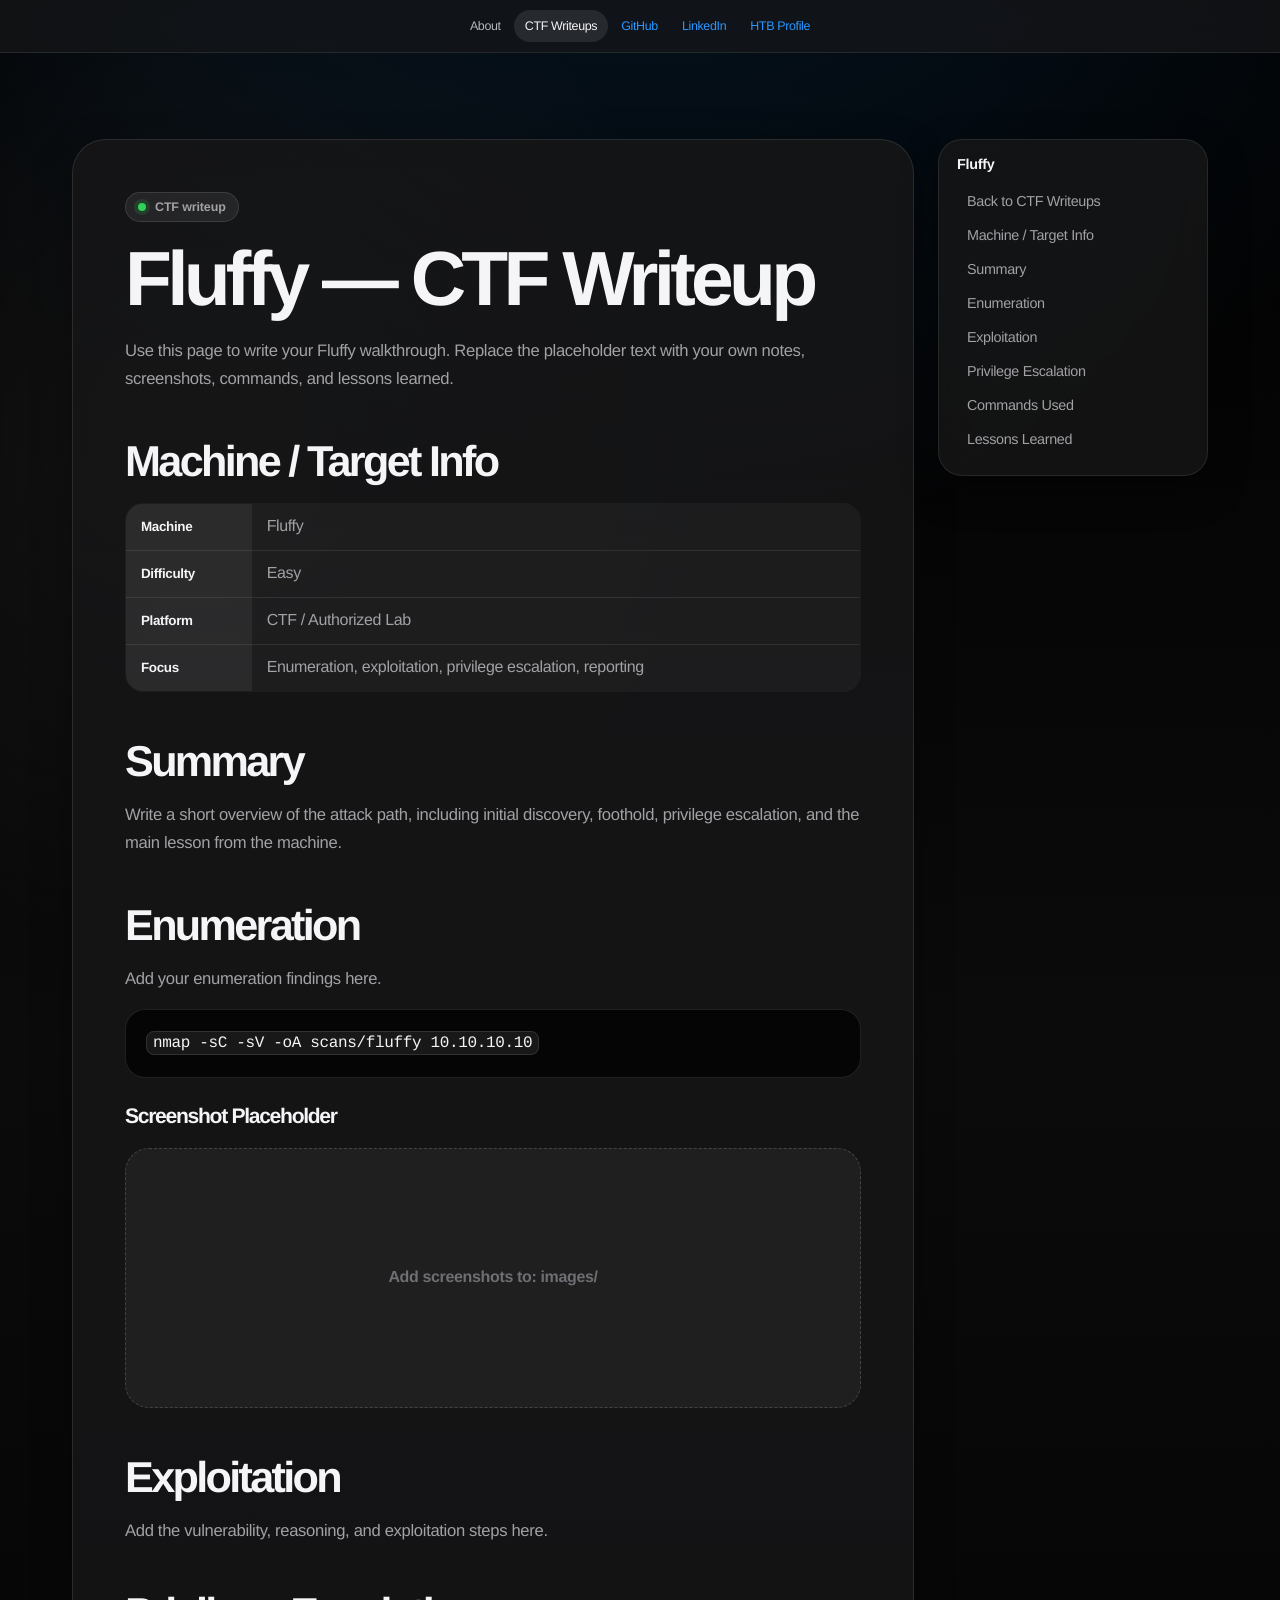
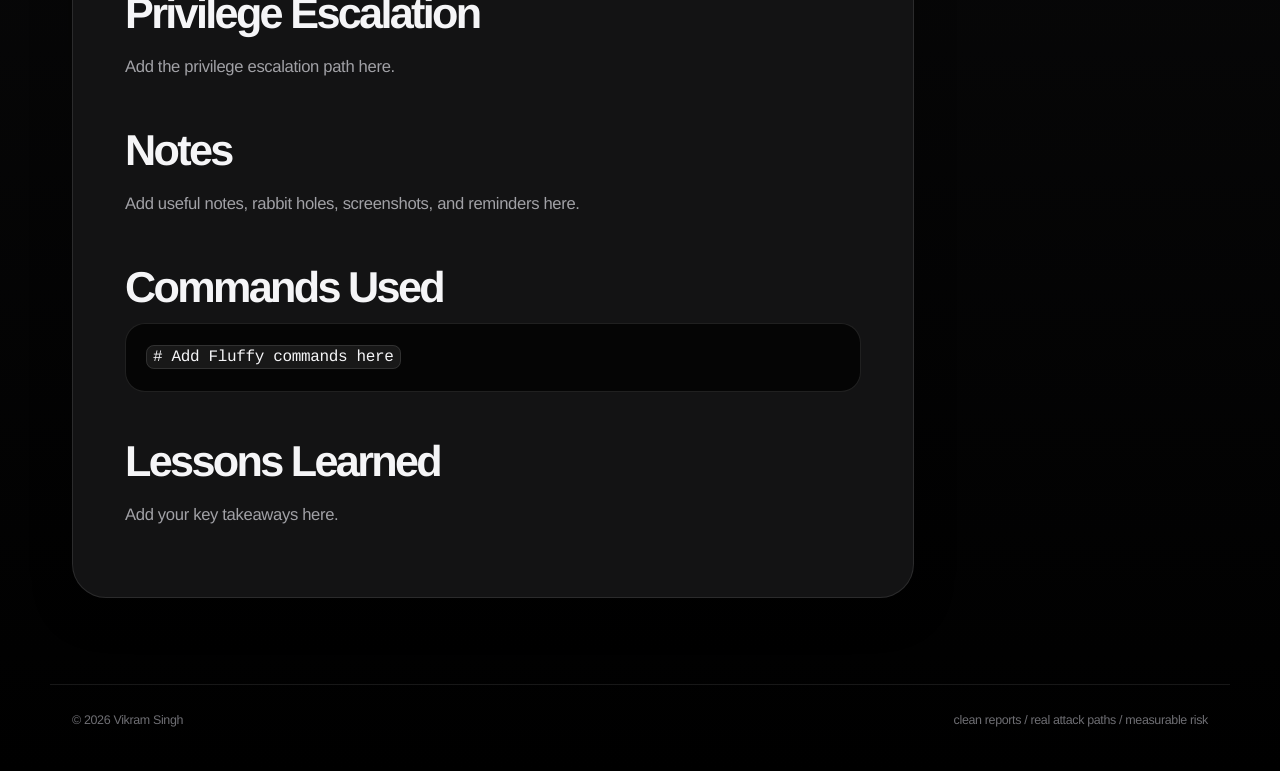
==== writeups/fluffy/index.html @ 7ce3b11a "Add files via upload" ====
<!DOCTYPE html>
<html lang="en">
<head>
  <meta charset="UTF-8" />
  <meta name="viewport" content="width=device-width, initial-scale=1.0" />
  <meta name="description" content="Fluffy CTF writeup by Vikram Singh." />
  <title>Fluffy | CTF Writeup</title>
  <link rel="stylesheet" href="../../assets/css/styles.css" />
</head>
<body>
  <canvas id="matrixCanvas" aria-hidden="true"></canvas>
  <div class="noise" aria-hidden="true"></div>
  <div class="orb one" aria-hidden="true"></div>
  <div class="orb two" aria-hidden="true"></div>

  <header class="site-header">
    <nav class="nav-shell" aria-label="Primary navigation">
      <button class="mobile-toggle" id="mobileToggle" type="button" aria-label="Toggle navigation">menu</button>
      <div class="nav-links" id="navLinks">
        <a class="nav-link" href="../../index.html#about">About</a>
        <a class="nav-link active" href="../../index.html#writeups">CTF Writeups</a>
        <a class="nav-link external-link" href="https://github.com/your-github-username" target="_blank" rel="noopener">GitHub</a>
        <a class="nav-link external-link" href="https://www.linkedin.com/in/your-linkedin-username" target="_blank" rel="noopener">LinkedIn</a>
        <a class="nav-link external-link" href="https://app.hackthebox.com/profile/your-htb-id" target="_blank" rel="noopener">HTB Profile</a>
      </div>
    </nav>
  </header>

  <main>
    <section class="container writeup-layout">
      <article class="article">
        <div class="eyebrow"><span class="status-dot"></span> CTF writeup</div>
        <h1>Fluffy — CTF Writeup</h1>
        <p>Use this page to write your Fluffy walkthrough. Replace the placeholder text with your own notes, screenshots, commands, and lessons learned.</p>

        <h2 id="info">Machine / Target Info</h2>
        <table class="info-table">
          <tr><th>Machine</th><td>Fluffy</td></tr>
          <tr><th>Difficulty</th><td>Easy</td></tr>
          <tr><th>Platform</th><td>CTF / Authorized Lab</td></tr>
          <tr><th>Focus</th><td>Enumeration, exploitation, privilege escalation, reporting</td></tr>
        </table>

        <h2 id="summary">Summary</h2>
        <p>Write a short overview of the attack path, including initial discovery, foothold, privilege escalation, and the main lesson from the machine.</p>

        <h2 id="enumeration">Enumeration</h2>
        <p>Add your enumeration findings here.</p>
        <pre><code>nmap -sC -sV -oA scans/fluffy 10.10.10.10</code></pre>

        <h3>Screenshot Placeholder</h3>
        <div class="placeholder-image">Add screenshots to: images/</div>
        <!-- Example:
        <img src="images/nmap.png" alt="Fluffy Nmap scan results">
        -->

        <h2 id="exploitation">Exploitation</h2>
        <p>Add the vulnerability, reasoning, and exploitation steps here.</p>

        <h2 id="privilege-escalation">Privilege Escalation</h2>
        <p>Add the privilege escalation path here.</p>

        <h2 id="notes">Notes</h2>
        <p>Add useful notes, rabbit holes, screenshots, and reminders here.</p>

        <h2 id="commands">Commands Used</h2>
        <pre><code># Add Fluffy commands here</code></pre>

        <h2 id="lessons">Lessons Learned</h2>
        <p>Add your key takeaways here.</p>
      </article>

      <aside class="toc" aria-label="Table of contents">
        <h3>Fluffy</h3>
        <a href="../../index.html#writeups">Back to CTF Writeups</a>
        <a href="#info">Machine / Target Info</a>
        <a href="#summary">Summary</a>
        <a href="#enumeration">Enumeration</a>
        <a href="#exploitation">Exploitation</a>
        <a href="#privilege-escalation">Privilege Escalation</a>
        <a href="#commands">Commands Used</a>
        <a href="#lessons">Lessons Learned</a>
      </aside>
    </section>
  </main>

  <footer>
    <span>© <span id="year"></span> Vikram Singh</span>
    <span>clean reports / real attack paths / measurable risk</span>
  </footer>

  <script src="../../assets/js/writeup.js"></script>
</body>
</html>
---- assets/css/styles.css ----
:root {
  --bg: #000000;
  --bg-soft: #0b0b0c;
  --panel: #161617;
  --panel-hover: #1d1d1f;
  --panel-soft: rgba(255, 255, 255, 0.055);
  --text: #f5f5f7;
  --muted: #a1a1a6;
  --dim: #6e6e73;
  --line: rgba(255, 255, 255, 0.1);
  --accent: #2997ff;
  --accent-hover: #46a6ff;
  --accent-soft: rgba(41, 151, 255, 0.14);
  --success: #30d158;
  --yellow: #ffd60a;
  --red: #ff453a;
  --shadow: 0 28px 80px rgba(0, 0, 0, 0.52);
  --shadow-soft: 0 14px 38px rgba(0, 0, 0, 0.34);
  --radius-xl: 34px;
  --radius-lg: 24px;
  --max: 1180px;
  --sans: -apple-system, BlinkMacSystemFont, "SF Pro Display", "SF Pro Text", "Helvetica Neue", Helvetica, Arial, sans-serif;
  --mono: "SFMono-Regular", "SF Mono", Consolas, "Liberation Mono", Menlo, monospace;
}

* { box-sizing: border-box; }

html {
  scroll-behavior: smooth;
  background: var(--bg);
}

body {
  margin: 0;
  min-height: 100vh;
  background:
    radial-gradient(circle at 50% -18%, rgba(41, 151, 255, 0.18), transparent 34%),
    radial-gradient(circle at 15% 18%, rgba(255, 255, 255, 0.06), transparent 24%),
    linear-gradient(180deg, #000000 0%, #0b0b0c 44%, #000000 100%);
  color: var(--text);
  font-family: var(--sans);
  letter-spacing: -0.022em;
  overflow-x: hidden;
  -webkit-font-smoothing: antialiased;
  text-rendering: geometricPrecision;
}

body::selection { background: var(--accent-soft); color: var(--text); }

a { color: inherit; text-decoration: none; }
img { max-width: 100%; display: block; }

#matrixCanvas {
  position: fixed;
  inset: 0;
  z-index: -3;
  opacity: 0.08;
  pointer-events: none;
  mix-blend-mode: screen;
}

.noise {
  position: fixed;
  inset: 0;
  z-index: -2;
  opacity: 0.035;
  pointer-events: none;
  background-image: url("data:image/svg+xml,%3Csvg viewBox='0 0 220 220' xmlns='http://www.w3.org/2000/svg'%3E%3Cfilter id='n'%3E%3CfeTurbulence type='fractalNoise' baseFrequency='0.75' numOctaves='4' stitchTiles='stitch'/%3E%3C/filter%3E%3Crect width='100%25' height='100%25' filter='url(%23n)' opacity='0.55'/%3E%3C/svg%3E");
}

.orb {
  position: fixed;
  width: 540px;
  height: 540px;
  border-radius: 999px;
  z-index: -1;
  pointer-events: none;
  filter: blur(26px);
  opacity: 0.55;
}

.orb.one {
  top: 140px;
  left: -270px;
  background: radial-gradient(circle, rgba(41, 151, 255, 0.12), transparent 68%);
}

.orb.two {
  right: -270px;
  bottom: 80px;
  background: radial-gradient(circle, rgba(255, 255, 255, 0.07), transparent 68%);
}

.site-header {
  position: sticky;
  top: 0;
  z-index: 50;
  border-bottom: 1px solid rgba(255, 255, 255, 0.09);
  background: rgba(22, 22, 23, 0.74);
  backdrop-filter: saturate(180%) blur(24px);
  -webkit-backdrop-filter: saturate(180%) blur(24px);
}

.nav-shell {
  max-width: var(--max);
  margin: 0 auto;
  min-height: 52px;
  padding: 0 22px;
  display: flex;
  align-items: center;
  justify-content: center;
  gap: 18px;
}

.nav-links {
  display: flex;
  align-items: center;
  justify-content: flex-end;
  flex-wrap: wrap;
  gap: 2px;
}

.nav-link {
  border: 1px solid transparent;
  color: rgba(245, 245, 247, 0.72);
  font-size: 0.78rem;
  font-weight: 500;
  padding: 8px 10px;
  border-radius: 999px;
  transition: color 160ms ease, background 160ms ease;
}

.nav-link:hover,
.nav-link.active {
  color: var(--text);
  background: rgba(255, 255, 255, 0.09);
}

.external-link { color: var(--accent); }

.mobile-toggle {
  display: none;
  border: 0;
  background: transparent;
  color: var(--text);
  border-radius: 999px;
  padding: 8px 10px;
  font-family: var(--sans);
  font-size: 0.82rem;
  cursor: pointer;
}

main { min-height: calc(100vh - 90px); }

.page {
  display: none;
  animation: pageIn 420ms ease both;
}

.page.active { display: block; }

@keyframes pageIn {
  from { opacity: 0; transform: translateY(8px); }
  to { opacity: 1; transform: translateY(0); }
}

.container {
  max-width: var(--max);
  margin: 0 auto;
  padding: 86px 22px;
}

.hero {
  min-height: calc(100vh - 53px);
  display: grid;
  grid-template-columns: minmax(0, 1.1fr) minmax(280px, 0.9fr);
  gap: 42px;
  align-items: center;
  padding-top: 74px;
  padding-bottom: 82px;
}

.eyebrow {
  display: inline-flex;
  align-items: center;
  gap: 9px;
  margin-bottom: 18px;
  border: 1px solid rgba(255, 255, 255, 0.11);
  background: rgba(255, 255, 255, 0.07);
  color: var(--muted);
  border-radius: 999px;
  padding: 7px 12px;
  font-size: 0.78rem;
  font-weight: 600;
  letter-spacing: -0.01em;
}

.status-dot {
  width: 8px;
  height: 8px;
  border-radius: 50%;
  background: var(--success);
  box-shadow: 0 0 0 4px rgba(48, 209, 88, 0.14);
}

h1, h2, h3, h4 {
  margin: 0;
  line-height: 1.03;
  letter-spacing: -0.062em;
}

h1 {
  max-width: 880px;
  font-size: clamp(4.2rem, 10vw, 8.9rem);
  font-weight: 700;
}

.about-hero {
  min-height: auto;
  grid-template-columns: 1fr;
  justify-items: center;
  text-align: center;
  gap: 28px;
  padding-top: 96px;
  padding-bottom: 44px;
}

.about-copy {
  max-width: 820px;
  margin: 22px auto 0;
  color: var(--muted);
  font-size: clamp(1.08rem, 1.8vw, 1.28rem);
  line-height: 1.52;
  letter-spacing: -0.025em;
}

.profile-card {
  position: relative;
  border: 1px solid rgba(255, 255, 255, 0.1);
  background: linear-gradient(180deg, #1d1d1f 0%, #050505 100%);
  border-radius: var(--radius-xl);
  padding: 18px;
  box-shadow: var(--shadow);
  overflow: hidden;
  color: var(--text);
}

.profile-card::before {
  content: "";
  position: absolute;
  inset: 0;
  background:
    radial-gradient(circle at 50% 0%, rgba(255, 255, 255, 0.14), transparent 34%),
    radial-gradient(circle at 18% 82%, rgba(41, 151, 255, 0.28), transparent 34%);
  pointer-events: none;
}

.profile-frame {
  position: relative;
  z-index: 1;
  aspect-ratio: 4 / 5;
  overflow: hidden;
  border-radius: 26px;
  border: 1px solid rgba(255, 255, 255, 0.13);
  background:
    radial-gradient(circle at 35% 18%, rgba(255, 255, 255, 0.18), transparent 34%),
    linear-gradient(145deg, #2a2a2d, #050505);
}

.profile-frame img {
  width: 100%;
  height: 100%;
  object-fit: cover;
}

.profile-fallback {
  position: absolute;
  inset: 0;
  display: grid;
  place-items: center;
  color: rgba(245, 245, 247, 0.95);
  font-size: clamp(3.8rem, 10vw, 6rem);
  font-weight: 700;
  letter-spacing: -0.12em;
}

.round-profile {
  width: clamp(170px, 24vw, 240px);
  height: clamp(170px, 24vw, 240px);
  padding: 7px;
  border-radius: 50%;
  margin: 0 auto;
}

.round-profile .profile-frame {
  width: 100%;
  height: 100%;
  aspect-ratio: 1;
  border-radius: 50%;
}

.certifications-section { padding-top: 0; }

.cert-card, .skills-card { width: 100%; }

.cert-grid {
  display: grid;
  grid-template-columns: repeat(4, minmax(0, 1fr));
  gap: 14px;
  margin-top: 4px;
}

.cert-link {
  display: flex;
  flex-direction: column;
  align-items: center;
  justify-content: center;
  gap: 12px;
  aspect-ratio: 1 / 1;
  width: 100%;
  border: 1px solid rgba(255, 255, 255, 0.1);
  background: rgba(255, 255, 255, 0.055);
  border-radius: 22px;
  padding: 20px;
  text-align: center;
  transition: transform 180ms ease, border-color 180ms ease, background 180ms ease;
}

.cert-link:hover {
  transform: translateY(-3px);
  border-color: rgba(41, 151, 255, 0.38);
  background: var(--accent-soft);
}

.cert-logo {
  width: 84px;
  height: 84px;
  display: grid;
  place-items: center;
  border: 1px solid rgba(255, 255, 255, 0.12);
  background: rgba(255, 255, 255, 0.06);
  border-radius: 18px;
  overflow: hidden;
}

.cert-logo img {
  width: 100%;
  height: 100%;
  object-fit: contain;
  padding: 8px;
}

.cert-logo span {
  color: var(--accent);
  font-size: 1rem;
  font-weight: 800;
  text-align: center;
  white-space: normal;
}

.cert-link strong {
  color: var(--text);
  font-size: 1.05rem;
  line-height: 1.12;
  letter-spacing: -0.035em;
}

.cert-link > span {
  color: var(--muted);
  font-size: 0.86rem;
  font-weight: 600;
  text-align: center;
  white-space: normal;
}

.section-heading {
  display: flex;
  align-items: end;
  justify-content: space-between;
  gap: 24px;
  margin-bottom: 26px;
}

.section-kicker {
  color: var(--accent);
  font-size: 0.82rem;
  font-weight: 700;
  margin-bottom: 12px;
  letter-spacing: -0.01em;
}

.section-title {
  color: var(--text);
  font-size: clamp(2.7rem, 6vw, 5.1rem);
  font-weight: 700;
}

.section-copy {
  max-width: 590px;
  color: var(--muted);
  font-size: 1.04rem;
  line-height: 1.58;
  letter-spacing: -0.025em;
}

.grid {
  display: grid;
  gap: 20px;
}

.grid.three { grid-template-columns: repeat(3, minmax(0, 1fr)); }

.card {
  position: relative;
  border: 1px solid rgba(255, 255, 255, 0.1);
  background: rgba(22, 22, 23, 0.86);
  border-radius: var(--radius-lg);
  padding: 28px;
  box-shadow: var(--shadow-soft);
  overflow: hidden;
  transition: transform 220ms ease, box-shadow 220ms ease, background 220ms ease, border-color 220ms ease;
}

.card:hover {
  transform: translateY(-3px);
  border-color: rgba(255, 255, 255, 0.16);
  background: rgba(29, 29, 31, 0.95);
  box-shadow: var(--shadow);
}

.card h3 {
  position: relative;
  z-index: 1;
  color: var(--text);
  font-size: 1.55rem;
  font-weight: 700;
  letter-spacing: -0.045em;
  margin-bottom: 12px;
}

.card p, .card li {
  position: relative;
  z-index: 1;
  color: var(--muted);
  line-height: 1.58;
  letter-spacing: -0.02em;
}

.card ul {
  position: relative;
  z-index: 1;
  margin: 0;
  padding-left: 18px;
}

.panel-title {
  color: var(--accent);
  font-size: 0.86rem;
  font-weight: 700;
  margin-bottom: 14px;
  letter-spacing: -0.015em;
}

.skills-list {
  columns: 2;
  column-gap: 48px;
  margin: 0;
  padding-left: 20px;
}

.skills-list li {
  break-inside: avoid;
  color: var(--muted);
  font-size: 1rem;
  font-weight: 600;
  line-height: 1.6;
  margin-bottom: 8px;
  padding-left: 4px;
}

.skills-list li::marker { color: var(--accent); }

.rank {
  display: inline-flex;
  align-items: center;
  gap: 8px;
  margin-bottom: 20px;
  color: var(--accent);
  border: 1px solid rgba(41, 151, 255, 0.24);
  background: var(--accent-soft);
  border-radius: 999px;
  padding: 7px 11px;
  font-size: 0.76rem;
  font-weight: 700;
  letter-spacing: -0.01em;
}

.difficulty-easy {
  color: var(--success);
  border-color: rgba(48, 209, 88, 0.28);
  background: rgba(48, 209, 88, 0.12);
}

.difficulty-medium {
  color: var(--yellow);
  border-color: rgba(255, 214, 10, 0.32);
  background: rgba(255, 214, 10, 0.12);
}

.difficulty-hard, .difficulty-insane {
  color: var(--red);
  border-color: rgba(255, 69, 58, 0.32);
  background: rgba(255, 69, 58, 0.12);
}

.hero-actions {
  display: flex;
  flex-wrap: wrap;
  gap: 13px;
  margin-top: 34px;
}

.btn {
  display: inline-flex;
  align-items: center;
  justify-content: center;
  gap: 10px;
  min-height: 44px;
  border-radius: 999px;
  padding: 0 20px;
  border: 1px solid rgba(41, 151, 255, 0.28);
  color: var(--accent);
  background: transparent;
  font-weight: 600;
  font-size: 0.98rem;
  transition: 180ms ease;
  cursor: pointer;
}

.btn:hover {
  color: var(--accent-hover);
  transform: translateY(-1px);
}

.writeup-layout {
  display: grid;
  grid-template-columns: minmax(0, 1fr) 270px;
  gap: 24px;
  align-items: start;
}

.toc {
  position: sticky;
  top: 84px;
  border: 1px solid rgba(255, 255, 255, 0.09);
  background: rgba(22, 22, 23, 0.82);
  backdrop-filter: saturate(180%) blur(22px);
  -webkit-backdrop-filter: saturate(180%) blur(22px);
  border-radius: var(--radius-lg);
  padding: 18px;
  box-shadow: var(--shadow-soft);
}

.toc h3 {
  color: var(--text);
  font-size: 0.9rem;
  margin-bottom: 12px;
  letter-spacing: -0.02em;
}

.toc a {
  display: block;
  color: var(--muted);
  border-radius: 12px;
  padding: 9px 10px;
  font-size: 0.9rem;
  transition: 160ms ease;
}

.toc a:hover {
  color: var(--accent);
  background: var(--accent-soft);
}

.article {
  border: 1px solid rgba(255, 255, 255, 0.1);
  background: rgba(22, 22, 23, 0.88);
  border-radius: var(--radius-xl);
  padding: clamp(26px, 5vw, 52px);
  box-shadow: var(--shadow-soft);
}

.article h1 {
  color: var(--text);
  font-size: clamp(2.9rem, 6vw, 5.7rem);
  margin-bottom: 18px;
  font-weight: 700;
}

.article h2 {
  color: var(--text);
  margin-top: 48px;
  margin-bottom: 12px;
  font-size: clamp(1.8rem, 4vw, 2.7rem);
  font-weight: 700;
}

.article h3 {
  color: var(--text);
  margin-top: 28px;
  margin-bottom: 10px;
  font-size: 1.32rem;
  font-weight: 700;
}

.article p, .article li {
  color: var(--muted);
  line-height: 1.66;
  font-size: 1.04rem;
  letter-spacing: -0.02em;
}

.article code {
  font-family: var(--mono);
  color: var(--text);
  background: rgba(255, 255, 255, 0.075);
  border: 1px solid rgba(255, 255, 255, 0.11);
  border-radius: 8px;
  padding: 2px 6px;
}

pre {
  overflow: auto;
  border: 1px solid rgba(255, 255, 255, 0.11);
  background: #050505;
  border-radius: 20px;
  padding: 20px;
  color: #f5f5f7;
  line-height: 1.65;
}

pre code {
  padding: 0;
  border: 0;
  background: transparent;
  color: inherit;
}

.placeholder-image {
  display: grid;
  place-items: center;
  min-height: 260px;
  border: 1px dashed rgba(255, 255, 255, 0.16);
  background: rgba(255, 255, 255, 0.05);
  border-radius: var(--radius-lg);
  color: var(--dim);
  margin: 20px 0;
  font-weight: 600;
}

.info-table {
  width: 100%;
  border-collapse: collapse;
  overflow: hidden;
  border-radius: 18px;
  border: 1px solid rgba(255, 255, 255, 0.1);
  margin: 18px 0 8px;
  background: rgba(255, 255, 255, 0.04);
}

.info-table th,
.info-table td {
  border-bottom: 1px solid rgba(255, 255, 255, 0.09);
  padding: 14px 15px;
  text-align: left;
}

.info-table th {
  color: var(--text);
  font-size: 0.84rem;
  font-weight: 700;
  background: rgba(255, 255, 255, 0.06);
}

.info-table td { color: var(--muted); }

.info-table tr:last-child th,
.info-table tr:last-child td { border-bottom: 0; }

footer {
  max-width: var(--max);
  margin: 0 auto;
  padding: 28px 22px 44px;
  color: var(--dim);
  display: flex;
  align-items: center;
  justify-content: space-between;
  gap: 14px;
  border-top: 1px solid rgba(255, 255, 255, 0.09);
  font-size: 0.78rem;
  font-weight: 500;
}

@media (max-width: 920px) {
  .cert-grid { grid-template-columns: repeat(2, minmax(0, 1fr)); }
  .hero, .writeup-layout, .grid.three { grid-template-columns: 1fr; }
  .hero { min-height: auto; }
  .profile-card { max-width: 480px; }
  .toc { position: static; order: -1; }
}

@media (max-width: 760px) {
  .cert-grid { grid-template-columns: 1fr; }
  .skills-list { columns: 1; }
  .cert-link { aspect-ratio: auto; min-height: 190px; }
  .nav-shell {
    align-items: center;
    min-height: auto;
    flex-wrap: wrap;
    padding: 11px 16px;
  }
  .mobile-toggle {
    display: inline-flex;
    margin-left: auto;
  }
  .nav-links {
    width: 100%;
    display: none;
    justify-content: flex-start;
    padding: 8px 0 4px;
  }
  .nav-links.open { display: flex; }
  .nav-link { font-size: 0.84rem; }
  .container { padding: 58px 18px; }
  .hero { padding-top: 52px; }
  h1 { font-size: clamp(3.5rem, 16vw, 5.3rem); }
  .section-heading {
    align-items: start;
    flex-direction: column;
  }
  .article { border-radius: 24px; }
  footer {
    flex-direction: column;
    align-items: flex-start;
  }
}
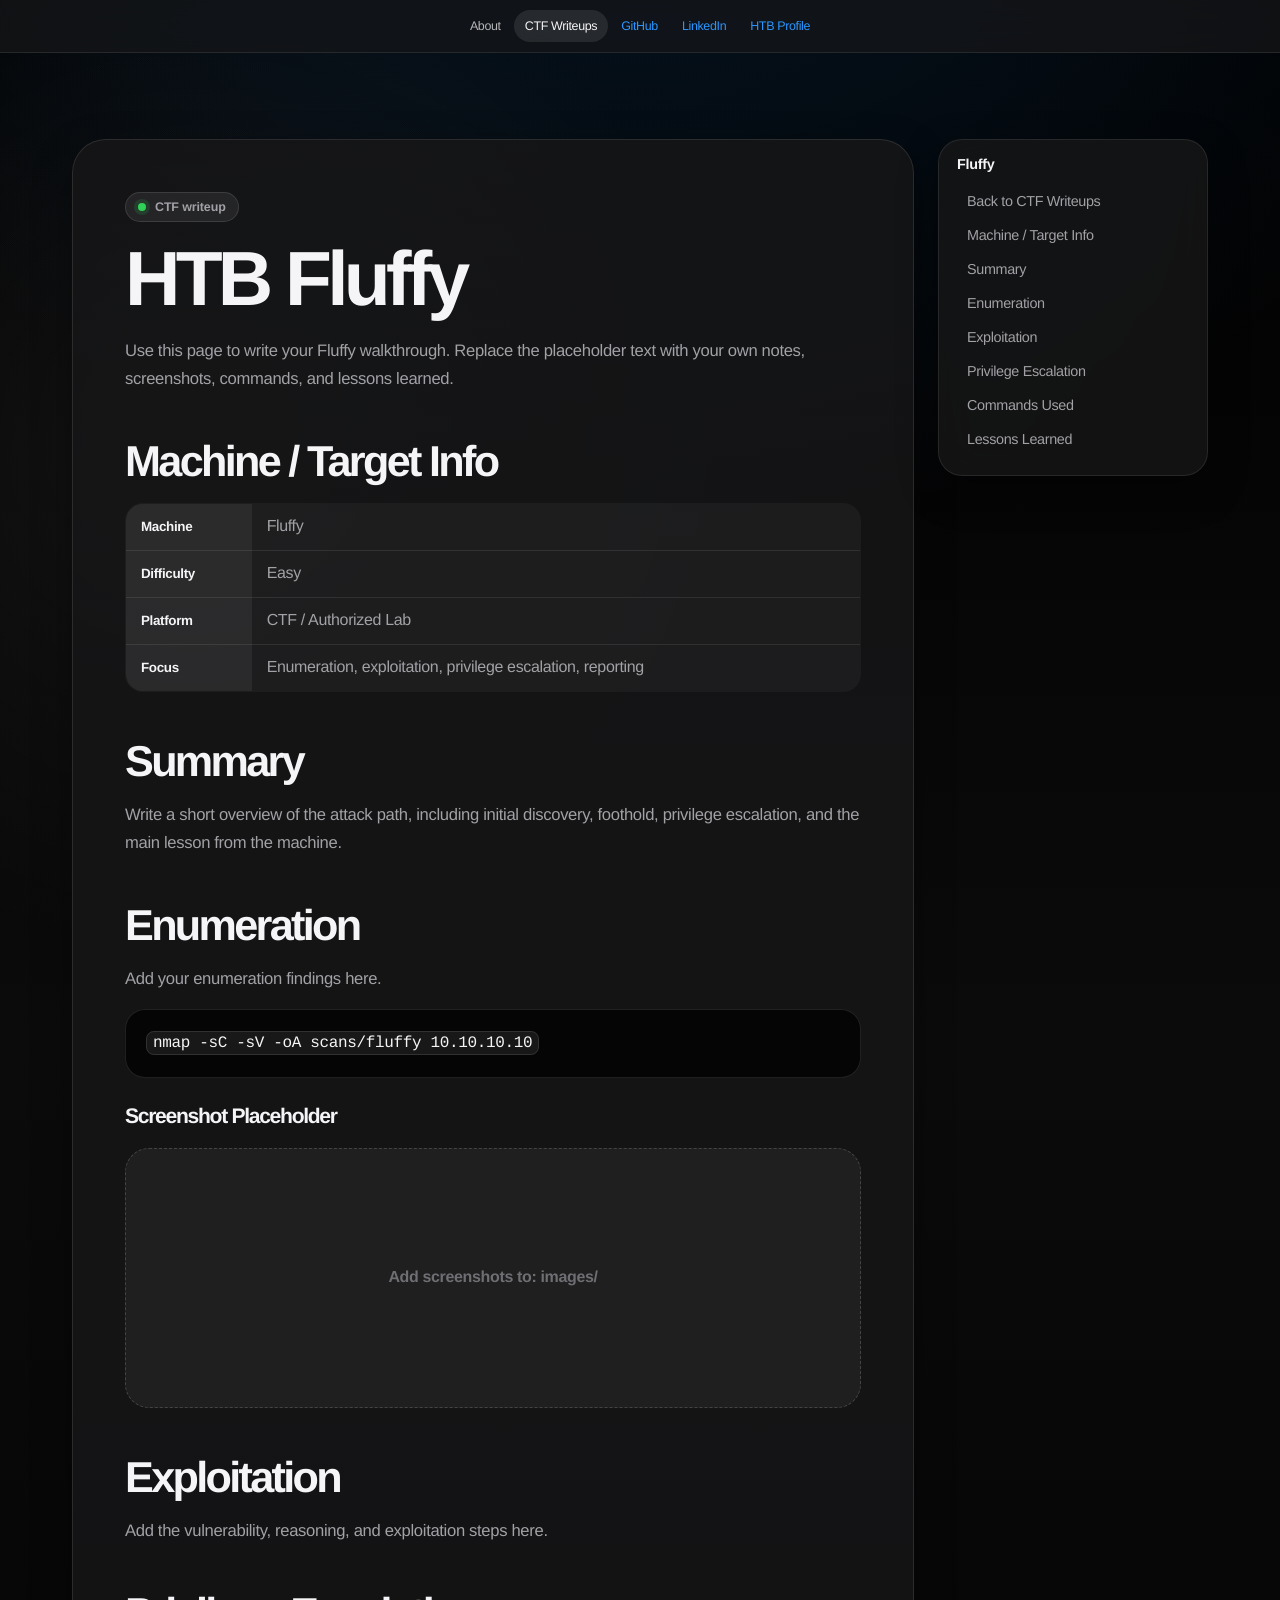
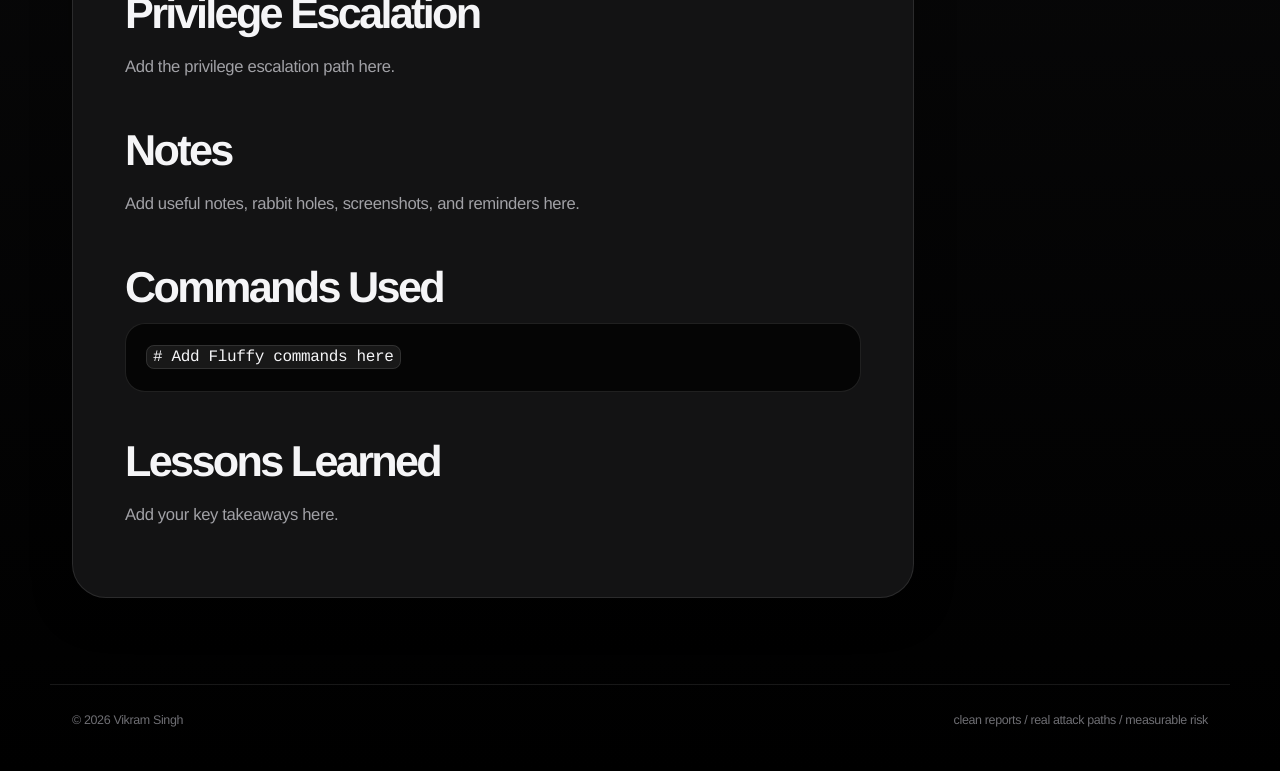
==== commit dafe2ab9: "site-update" ====
--- a/writeups/fluffy/index.html
+++ b/writeups/fluffy/index.html
@@ -19,9 +19,9 @@
       <div class="nav-links" id="navLinks">
         <a class="nav-link" href="../../index.html#about">About</a>
         <a class="nav-link active" href="../../index.html#writeups">CTF Writeups</a>
-        <a class="nav-link external-link" href="https://github.com/your-github-username" target="_blank" rel="noopener">GitHub</a>
-        <a class="nav-link external-link" href="https://www.linkedin.com/in/your-linkedin-username" target="_blank" rel="noopener">LinkedIn</a>
-        <a class="nav-link external-link" href="https://app.hackthebox.com/profile/your-htb-id" target="_blank" rel="noopener">HTB Profile</a>
+        <a class="nav-link external-link" href="https://github.com/Vikram-Singh-Gill" target="_blank" rel="noopener">GitHub</a>
+        <a class="nav-link external-link" href="https://linkedin.com/in/vikram-singh-gill/" target="_blank" rel="noopener">LinkedIn</a>
+        <a class="nav-link external-link" href="https://profile.hackthebox.com/profile/019db6a4-2dd8-7208-b304-27d9979fbb0a" target="_blank" rel="noopener">HTB Profile</a>
       </div>
     </nav>
   </header>
@@ -30,7 +30,7 @@
     <section class="container writeup-layout">
       <article class="article">
         <div class="eyebrow"><span class="status-dot"></span> CTF writeup</div>
-        <h1>Fluffy — CTF Writeup</h1>
+        <h1>HTB Fluffy</h1>
         <p>Use this page to write your Fluffy walkthrough. Replace the placeholder text with your own notes, screenshots, commands, and lessons learned.</p>
 
         <h2 id="info">Machine / Target Info</h2>
